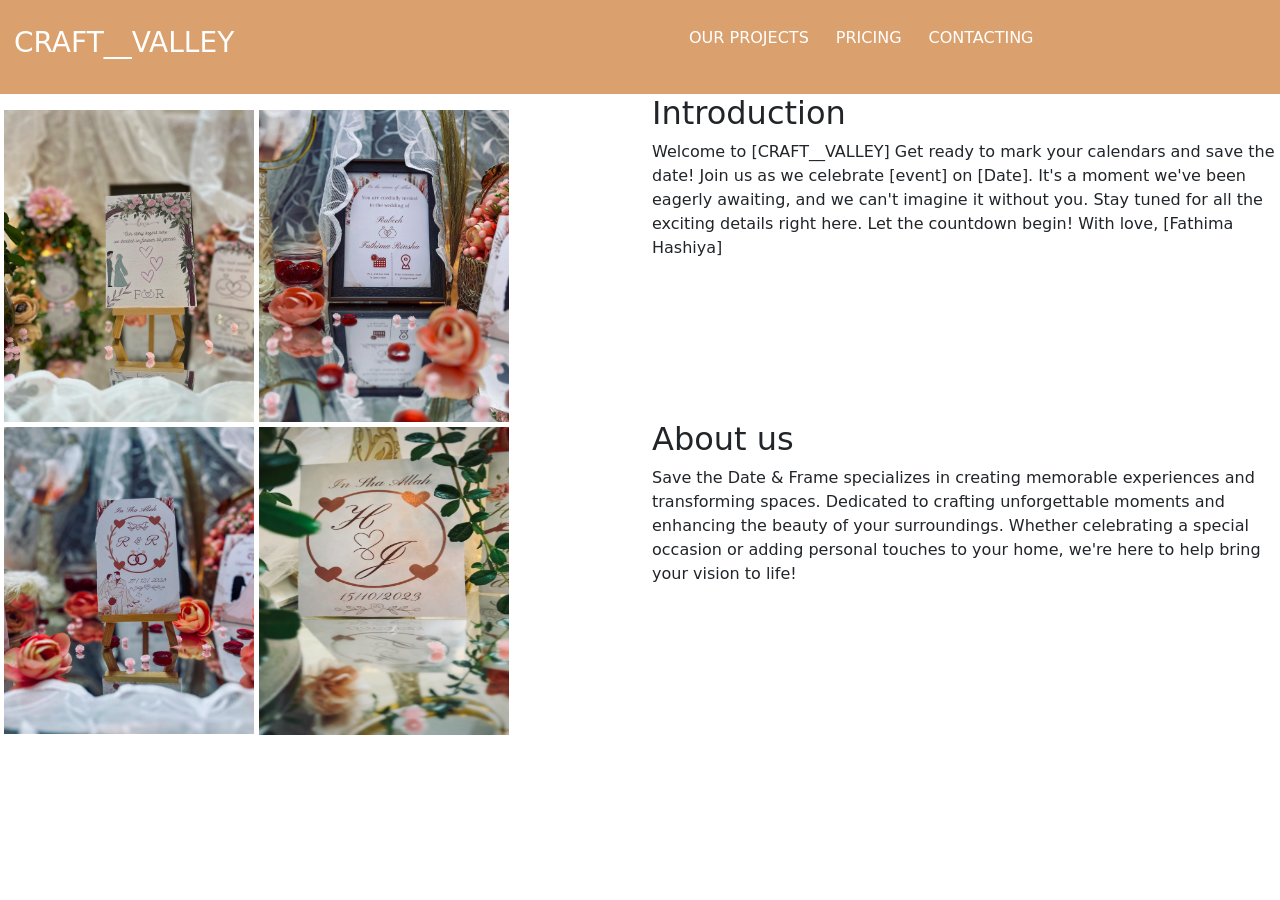
==== index.html @ 14a84757 "Rename 1.html to index.html" ====
<!DOCTYPE html>
<html lang="en">
<head>
    <link href="hi.Css" type="text/css" rel="stylesheet">
    <meta charset="UTF-8">
    <meta name="viewport" content="width=device-width, initial-scale=1.0">
    <title>CRAFT__VALLEY</title>
    <link rel="icon" href="img.jpg">
    <link href="https://cdn.jsdelivr.net/npm/bootstrap@5.3.2/dist/css/bootstrap.min.css" rel="stylesheet" integrity="sha384-T3c6CoIi6uLrA9TneNEoa7RxnatzjcDSCmG1MXxSR1GAsXEV/Dwwykc2MPK8M2HN" crossorigin="anonymous">
</head>
<body>
    <header class="background">
        <div class="row  text-white" >
            <div class="col-md-6  p-3 pl-5" >
                <h3 class="color">CRAFT__VALLEY</h3>
            </div>
            <div class="col-md-6">
                <nav class="navbar navbar-expand-lg ">
                    <div class="container-fluid background ">
                      <a class="navbar-brand" href="#"></a>
                      <button class="navbar-toggler" type="button" data-bs-toggle="collapse" data-bs-target="#navbarSupportedContent" aria-controls="navbarSupportedContent" aria-expanded="false" aria-label="Toggle navigation">
                        <span class="navbar-toggler-icon"></span>
                      </button>
                      <div class="collapse navbar-collapse " id="navbarSupportedContent">
                        <ul class="navbar-nav me-auto mb-2 mb-lg-0 ">
                          <li class="nav-item">
                            <a class="nav-link active text-white"  aria-current="page" href="2.html">OUR PROJECTS</a>
                          </li>
                          <li class="nav-item">
                            <a class="nav-link active text-white" aria-current="page" href="3.html">PRICING</a>
                          </li>
                          <li class="nav-item">
                            <a class="nav-link active  text-white " aria-current="page" href="4.html">CONTACTING</a>
                          </li>
                        </ul>
                      </div>
                    </div>
                  </nav>
            </div>
        </div>
    </header>
    <div class="row " >
      <div class="col-md-6  p-3 pl-5" >
          <img src="hel.jpg" alt="" width="250px" height="312.5px">
          <img src="good.jpg" alt="" width="250px" height="312.5px">
          <img class="spa" src="b.jpg" alt="" width="250px" height="312px.">
          <img class="spa" src="c.jpg" alt="" width="250px" height="312.5px">
      </div>
      <div class="col-md-6">
        <h2>Introduction</h2>
        <p class="margine-bottom">Welcome to [CRAFT__VALLEY]

          Get ready to mark your calendars and save the date!
          
          Join us as we celebrate [event] on [Date]. It's a moment we've been eagerly awaiting, and we can't imagine it without you.
          
          Stay tuned for all the exciting details right here. Let the countdown begin!
          
          With love,
          
          [Fathima Hashiya]
        </p>

       <h2>About us</h2>
       <p>Save the Date & Frame specializes in creating memorable experiences and transforming spaces. Dedicated to crafting unforgettable moments and enhancing the beauty of your surroundings. Whether celebrating a special occasion or adding personal touches to your home, we're here to help bring your vision to life!

       </p>
      </div>
      
      
    </div> 
    <script src="https://cdn.jsdelivr.net/npm/bootstrap@5.3.2/dist/js/bootstrap.bundle.min.js" integrity="sha384-C6RzsynM9kWDrMNeT87bh95OGNyZPhcTNXj1NW7RuBCsyN/o0jlpcV8Qyq46cDfL" crossorigin="anonymous"></script>
    <script src="https://cdn.jsdelivr.net/npm/@popperjs/core@2.11.8/dist/umd/popper.min.js" integrity="sha384-I7E8VVD/ismYTF4hNIPjVp/Zjvgyol6VFvRkX/vR+Vc4jQkC+hVqc2pM8ODewa9r" crossorigin="anonymous"></script>
    <script src="https://cdn.jsdelivr.net/npm/bootstrap@5.3.2/dist/js/bootstrap.min.js" integrity="sha384-BBtl+eGJRgqQAUMxJ7pMwbEyER4l1g+O15P+16Ep7Q9Q+zqX6gSbd85u4mG4QzX+" crossorigin="anonymous"></script>
    
</body>
</html>
---- hi.Css ----
.background{
    background-color: #DAA06D;
}
.color{
    
    padding-top: 10px;
    padding-bottom: 10px;
    padding-left: 10px;
    padding-right: 10px;
}
.nav-item{
    padding: 10px;
    padding-left: 1px;
}
.tex{
    padding-left:10px ;
}
.img{
    padding: 10px;
}
.margine-bottom{
    margin-bottom: 10rem;
}
.spa{
    padding-top: 5px;
}
.ime{
    padding-top: 5px;
}
.tee{
color: #DAA06D;

}
.rum{
    padding-left: 10px;  
}
.fa {
    padding: 20px;
    font-size: 30px;
    width: 77px;
    text-align: center;
    text-decoration: none;
    margin: 5px 2px;
  }
  
  .fa:hover {
      opacity: 0.7;
  }
  .fa-instagram {
    background: #125688;
    color: white;
  }
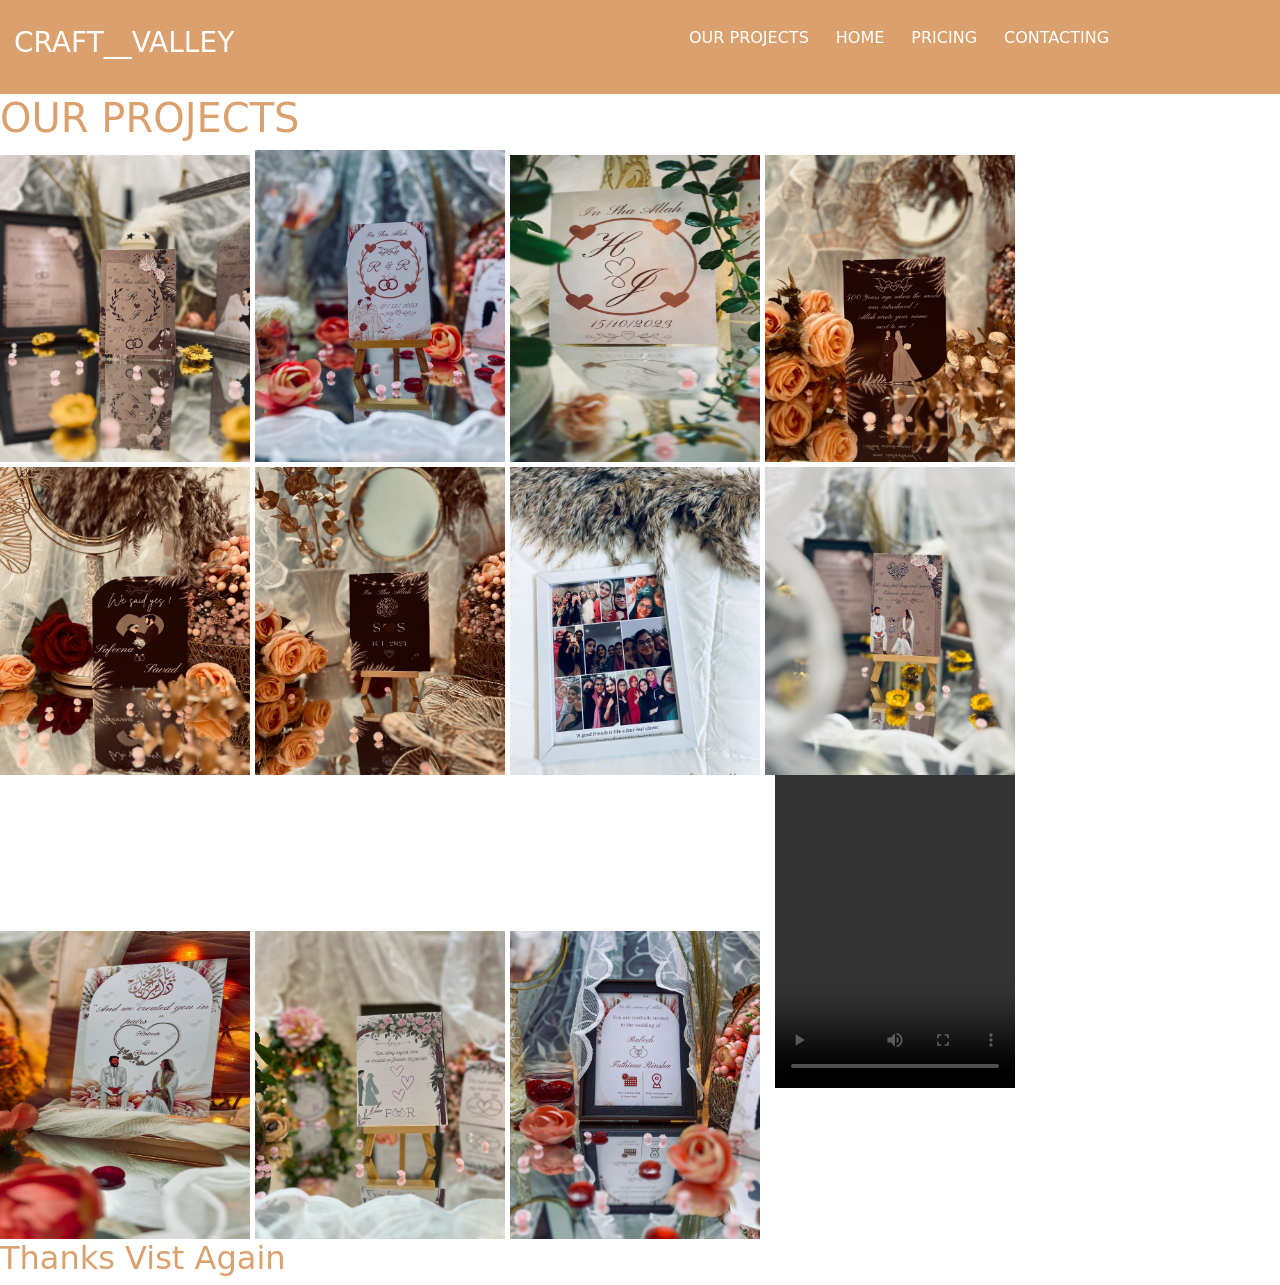
==== commit 6e172b2c: "Rename index1.html to index.html" ====
--- a/index.html
+++ b/index.html
@@ -8,7 +8,7 @@
     <link rel="icon" href="img.jpg">
     <link href="https://cdn.jsdelivr.net/npm/bootstrap@5.3.2/dist/css/bootstrap.min.css" rel="stylesheet" integrity="sha384-T3c6CoIi6uLrA9TneNEoa7RxnatzjcDSCmG1MXxSR1GAsXEV/Dwwykc2MPK8M2HN" crossorigin="anonymous">
 </head>
-<body>
+<body class="bak"  >
     <header class="background">
         <div class="row  text-white" >
             <div class="col-md-6  p-3 pl-5" >
@@ -24,13 +24,16 @@
                       <div class="collapse navbar-collapse " id="navbarSupportedContent">
                         <ul class="navbar-nav me-auto mb-2 mb-lg-0 ">
                           <li class="nav-item">
-                            <a class="nav-link active text-white"  aria-current="page" href="2.html">OUR PROJECTS</a>
+                            <a class="nav-link active text-white"  aria-current="page" href="index1.html">OUR PROJECTS</a>
                           </li>
                           <li class="nav-item">
-                            <a class="nav-link active text-white" aria-current="page" href="3.html">PRICING</a>
+                            <a class="nav-link active text-white"  aria-current="page" href="index4.html">HOME</a>
                           </li>
                           <li class="nav-item">
-                            <a class="nav-link active  text-white " aria-current="page" href="4.html">CONTACTING</a>
+                            <a class="nav-link active text-white" aria-current="page" href="index2.html">PRICING</a>
+                          </li>
+                          <li class="nav-item">
+                            <a class="nav-link active  text-white " aria-current="page" href="index3.html">CONTACTING</a>
                           </li>
                         </ul>
                       </div>
@@ -38,40 +41,38 @@
                   </nav>
             </div>
         </div>
-    </header>
-    <div class="row " >
-      <div class="col-md-6  p-3 pl-5" >
-          <img src="hel.jpg" alt="" width="250px" height="312.5px">
-          <img src="good.jpg" alt="" width="250px" height="312.5px">
-          <img class="spa" src="b.jpg" alt="" width="250px" height="312px.">
-          <img class="spa" src="c.jpg" alt="" width="250px" height="312.5px">
-      </div>
-      <div class="col-md-6">
-        <h2>Introduction</h2>
-        <p class="margine-bottom">Welcome to [CRAFT__VALLEY]
+    </header> 
+    <div class="col-md-10   bac">
+        <h1 class="tee">OUR PROJECTS</h1>
+        <img class="ime" src="a.jpg" alt="" width="250px" height="312.5px">
+        <img class="imr" src="b.jpg" alt="" width="250px" height="312.5px">
+        <img class="ime" src="c.jpg" alt="" width="250px" height="312.5px">
+        <img class="ime" src="d.jpg" alt="" width="250px" height="312.5px">
+        <img class="ime" src="e.jpg" alt="" width="250px" height="312.5px">
+        <img class="ime" src="f.jpg" alt="" width="250px" height="312.5px">
+        <img class="ime" src="g.jpg" alt="" width="250px" height="312.5px">
+        <img class="ime" src="h.jpg" alt="" width="250px" height="312.5px">
+        <img class="ime" src="i.jpg" alt="" width="250px" height="312.5px">
+        <img class="ime" src="hel.jpg" alt="" width="250px" height="312.5px">
+        <img class="ime" src="good.jpg" alt="" width="250px" height="312.5px">
+        <video class="rum" width="250px" height="312.5px" controls>
+            <source src="a.v.MOV">
+        </video>
 
-          Get ready to mark your calendars and save the date!
-          
-          Join us as we celebrate [event] on [Date]. It's a moment we've been eagerly awaiting, and we can't imagine it without you.
-          
-          Stay tuned for all the exciting details right here. Let the countdown begin!
-          
-          With love,
-          
-          [Fathima Hashiya]
-        </p>
+        
+        <h2 class="tee">Thanks Vist Again</h2>
+            </div>
+    
 
-       <h2>About us</h2>
-       <p>Save the Date & Frame specializes in creating memorable experiences and transforming spaces. Dedicated to crafting unforgettable moments and enhancing the beauty of your surroundings. Whether celebrating a special occasion or adding personal touches to your home, we're here to help bring your vision to life!
 
-       </p>
-      </div>
-      
-      
-    </div> 
+    
+   
+    
+
+
     <script src="https://cdn.jsdelivr.net/npm/bootstrap@5.3.2/dist/js/bootstrap.bundle.min.js" integrity="sha384-C6RzsynM9kWDrMNeT87bh95OGNyZPhcTNXj1NW7RuBCsyN/o0jlpcV8Qyq46cDfL" crossorigin="anonymous"></script>
     <script src="https://cdn.jsdelivr.net/npm/@popperjs/core@2.11.8/dist/umd/popper.min.js" integrity="sha384-I7E8VVD/ismYTF4hNIPjVp/Zjvgyol6VFvRkX/vR+Vc4jQkC+hVqc2pM8ODewa9r" crossorigin="anonymous"></script>
     <script src="https://cdn.jsdelivr.net/npm/bootstrap@5.3.2/dist/js/bootstrap.min.js" integrity="sha384-BBtl+eGJRgqQAUMxJ7pMwbEyER4l1g+O15P+16Ep7Q9Q+zqX6gSbd85u4mG4QzX+" crossorigin="anonymous"></script>
-    
+
 </body>
 </html>
